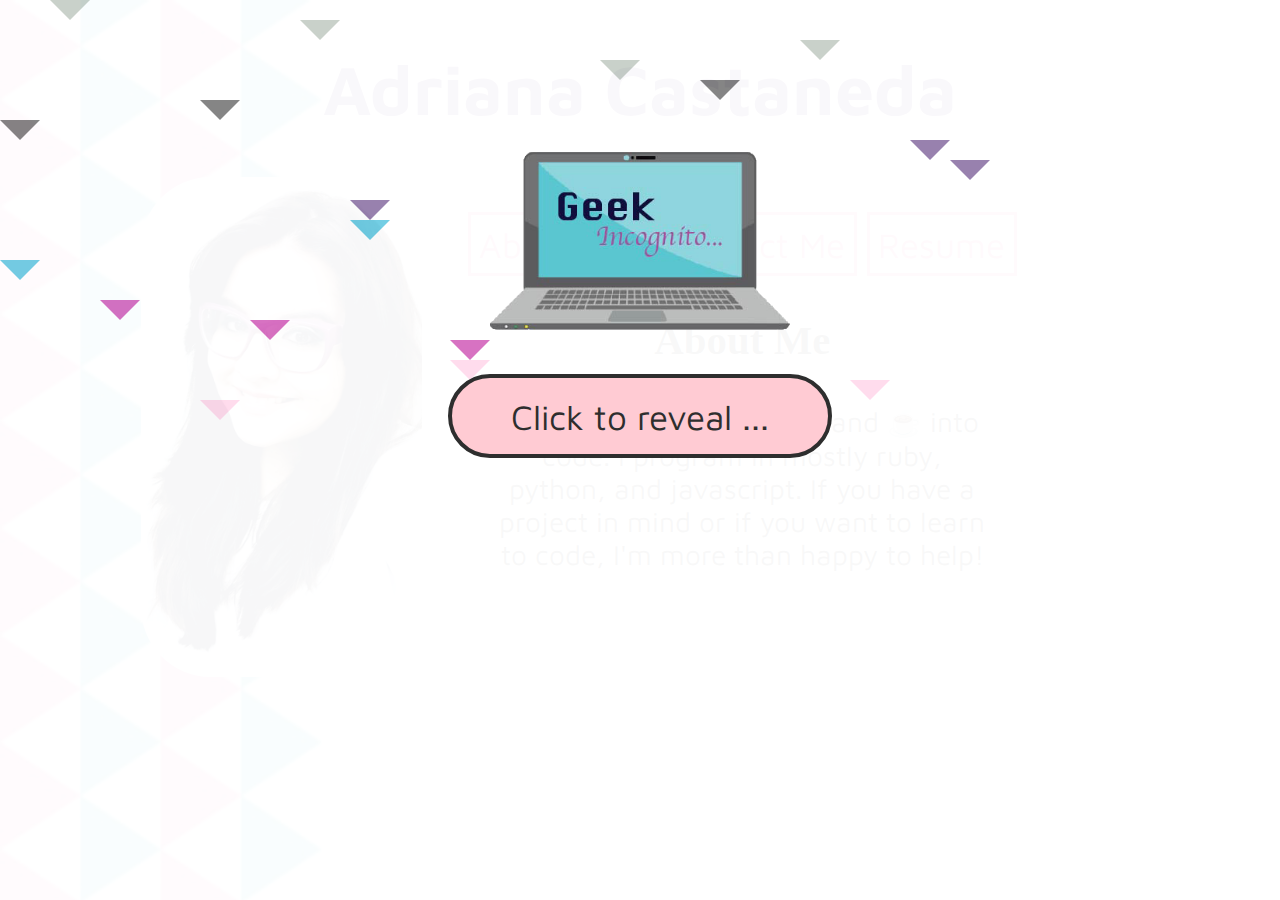
==== index.html @ 2e6a9546 "add contact form" ====
<!DOCTYPE html>
<html>
<head>
  <title>Adriana</title>
  <meta name="google-site-verification" content="SI00vYjqmnTJLSVQx7sN0jWsPSnGntjODFPMG_-gMWg" />
  <meta name="viewport" content="width=device-width, initial-scale=1.0">
  <link href='https://fonts.googleapis.com/css?family=Permanent+Marker|Maven+Pro:400,900' rel='stylesheet' type='text/css'>
 <link rel="stylesheet" type="text/css" href="public/stylesheets/main.css">
</head>
<body>
  <div class="background">
    <div class="confetti confetti1"></div>
<div class="confetti confetti2"></div>
<div class="confetti confetti3"></div>
<div class="confetti confetti4"></div>
<div class="confetti confetti5"></div>
<div class="confetti confetti6"></div>
<div class="confetti confetti7"></div>
<div class="confetti confetti8"></div>
<div class="confetti confetti9"></div>
<div class="confetti confetti10"></div>
<div class="confetti confetti11"></div>
<div class="confetti confetti12"></div>
<div class="confetti confetti13"></div>
<div class="confetti confetti14"></div>
<div class="confetti confetti15"></div>
<div class="confetti confetti16"></div>
<div class="confetti confetti17"></div>
<div class="confetti confetti18"></div>
<div class="confetti confetti19"></div>
<div class="confetti confetti20"></div>
<div class="confetti confetti21"></div>
  </div>
  <div class="logo">
  <img src="public/logo.png">
    <p>Click to reveal  ...</p>
  </div>
  <header><h1>Adriana Castaneda</h1></header> 
<div class="wrapper clearfix">
  <section class="profile-pic">
    <img src="public/profile.jpg">
  </section>

  <section class="blurb">
      <nav>
        <ul>
          <li id="about-me">About Me</li>
          <li id="contact-me">Contact Me</li>
          <li id="resume">Resume</li>
         <!--  <li id="resources">Resources</li> -->
        </ul>
      </nav>
    <article class="about-me">
      <h3>About Me</h3>

      <p>
      Hi! I'm Adriana. I turn 🌮 and ☕ into code. I program in mostly ruby, python, and javascript. If you have a project in mind or if you want to learn to code, I'm more than happy to help!
      </p>
    </article>
    <article class="contact-me">
      <h3>Contact Me</h3>
      <ul>
        <li><a href="https://www.linkedin.com/in/adrianacastaneda/" title="linkedin" target="_blank"><img src="public/my-icons-collection/svg/social-media.svg" alt=""></a></li>
        <li><a href="https://github.com/alcastaneda" title="github" target="_blank"><img src="public/my-icons-collection/svg/social-media-2.svg" alt=""></a></li>
        <li><a href="https://twitter.com/geekincognito23" title="" target="_blank"><img src="public/my-icons-collection/svg/social-media-1.svg" alt=""></a></li>
      </ul>

      <form method="POST" action="http://formspree.io/adriana.lcs316@gmail.com">
    <input type="email" name="email" placeholder="Your email">
    <textarea name="message" placeholder="Your message"></textarea>
    <button type="submit">Send</button>
</form>
    </article>
    <article class="resume">
       <h3>Download Resume</h3>
        <a href="./2016resume.pdf" title="" download="adriana_resume.pdf"><img src="public/my-icons-collection/svg/paper.svg" alt=""></a>
    </article>
  <!--   <article class="resources">
      <h3>Resources</h3>
    </article> -->
  </section>

  </body>
</div>
<script src="https://ajax.googleapis.com/ajax/libs/jquery/3.2.1/jquery.min.js"></script>
<script type="text/javascript" src="public/scripts/main.js"></script>

</html>
---- public/stylesheets/main.css ----
/*email icon*/
/*<a href="" title="" target="_blank"><img src="./my-icons-collection/svg/letter.svg" alt=""></a></li>*/

*{
  box-sizing: border-box;
}

.clearfix:after {
   content: " "; /* Older browser do not support empty content */
   visibility: hidden;
   display: block;
   height: 0;
   clear: both;
}

html{
  font-size:35px;
}

body{
  margin: 0px;
  font-family: 'Maven Pro', sans-serif;
  text-align: center;
  color: #2e2e2e;
  background: url("../triangle2.jpg");
  background-size: cover;
}


.background{
  background-color: white;
  position: fixed;
  top: 0px;
  height: 100%;
  width: 100%;
  opacity: 0.97;
}
.logo{
  position: fixed;
  margin-top:3rem;
  opacity: 1;
  width: 100%;
}
.logo img{
  width: 300px;
}

.logo p{
  border: 4px solid #2e2e2e;
  width: 30%;
  margin: 0 auto;
  margin-top: 1rem;
  padding: .5rem 1rem;
  border-radius: 2rem;
  background-color: #ffcbd3;
}

.logo p:hover{
  font-style: italic;
}

.wrapper{
  width: 80%;
  margin: 0px auto;
}

h1{
  font-size: 2rem;
  color: #4f2674;
}

.profile-pic{
  display: inline-block;
  float: left;
  width: 30%;
}
.profile-pic img{
  height: 500px;
  border-radius: 2rem;
}

.blurb{
  float: left;
  width: 60%;
  height: 500px;
  background-color: white;
  padding-top: 1rem;
  border-radius: 2rem;
}
/*NAV BAR STYLING*/
ul{
 list-style: none;
 margin: 0em;
 padding: 0px;
}

nav{
  padding-right: .5rem;
  padding-left: .5rem;
}
nav li{
  border:#e55ea2 3px solid;
  padding: .25rem;
  display: inline-block;
  color: #e55ea2;
}

nav li:hover, button:hover{
  background-color: #ffe9ec;
  color: #4f2674;
}

a{
  text-decoration: none;
}

/*SECTION STYLING*/

h3{
  /*padding-bottom: 1rem;*/
  font-family: 'Permanent Marker', cursive;
}
/*ABOUT ME STYLING*/

.about-me p{
  margin: 0px auto;
  font-size: .8em;
  width: 80%;
}



/*RESUME STYLING*/
.resume img{
  width: 20%;
}

/*CONTACT ME STYLING*/
.contact-me ul{
  width: 10%;
  display: inline-block;
}

.contact-me li{
  display: block;
  width: 100%;
  margin-bottom: 1rem;
}

form{
  display: inline-block;
  width: 50%;
  margin-left: 1rem;
  padding-top:1rem;
}
form input, form textarea {
    margin-bottom: 0.5rem;
}
input, textarea {
    font-size: 0.8rem;
    font-family: 'proxima-nova-soft', sans-serif;
    border: 1px solid #ddd;
    background: #fff;
    padding: 0.9rem;
    width: 100%;
}

textarea {
    overflow: auto;
    vertical-align: top;
}

button, a.button {
    font-size: 1rem;
    text-transform: uppercase;
    font-weight: 600;
    border: 2px solid #4f2674;
    color: #4f2674;
    background: transparent;
    line-height: .5rem;
    padding: 0.6rem 0.5rem;
  }

/*FOOTER STYLING*/


/*LINK HOVER STYLING*/
a:hover{
  color: #e55ea2;
}

a img:hover{
  transform: rotate(10deg);
}

@media(max-width: 1220px){
  html{
    font-size: 28px;
  }

  .blurb{
    float: right;
  }

}

@media(max-width: 988px){
  html{
    font-size: 20px;
  }
  .wrapper{
    width: 90%;
  }
  h1{
    font-size: 3rem;
  }

  .blurb{
    margin-top: 3rem;
  }

}

@media screen and (max-width: 688px){
  .profile-pic, .blurb{
      float: none;
      width: 100%;
    }
  .blurb{
    background-color: rgba(255,255,255,.9);
    height: 70%;
    margin-bottom: 2rem;
    padding-bottom: 2rem;
  }
  .logo p{
    width: 55%;
  }
  .logo img{
    width: 60%;
  }
}


.confetti
{
/*width: 60px;
height: 60px;
margin-top: -100px;
-moz-border-radius: 30px;
-webkit-border-radius: 30px;
border-radius: 30px;*/
  width: 0; 
  height: 0; 
  border-left: 20px solid transparent;
  border-right: 20px solid transparent;
  
  border-top: 20px solid;
  opacity: .6;
position:relative;
animation:confetti 6s;
-webkit-animation:confetti 6s;
animation-iteration-count: infinite;
-moz-animation-iteration-count: infinite;
-webkit-animation-iteration-count: infinite;
-o-animation-iteration-count: infinite; /* Safari and Chrome */
}
@keyframes confetti
{
0% {top:0px;}
100% {top:1500px;}
}
@-webkit-keyframes confetti /* Safari and Chrome */
{
0% {top:0px;}
100% {top:1500px;}
}
.confetti1, .confetti2, .confetti3, .confetti4 {
/*background-color: #a4b1a5;*/
border-top: 20px solid #a4b1a5;
}
.confetti1 .confetti12 {
animation-delay:1s;
-webkit-animation-delay:1s;
}
.confetti1 {
margin-left: 50px;
}
.confetti2 {
margin-left: 300px;
}
.confetti3, .confetti6, .confetti20 {
animation-delay:1.5s;
-webkit-animation-delay:1.5s;
}
.confetti3 {
margin-left: 800px;
}
.confetti4 {
margin-left: 600px;
animation-delay:3s;
-webkit-animation-delay:3s;
}
.confetti5, .confetti6, .confetti7 {
/*background-color: #fbfcfa;*/
border-top: 20px solid #2e2e2e;
}
.confetti5 {
margin-left: 700px;
}
.confetti6 {
margin-left: 200px;
}
.confetti7, .confetti8 {
animation-delay:4.5s;
-webkit-animation-delay:4.5s;
}
.confetti17 {
margin-left: 100px;
}
.confetti8, .confetti9, .confetti10, .confetti11 {
/*background-color: #5e625c;*/
border-top: 20px solid #4f2674;
}
.confetti8 {
margin-left: 910px;
}
.confetti9 {
margin-left: 950px;
}
.confetti10, .confetti14, .confetti18 {
animation-delay:2.5s;
-webkit-animation-delay:2.5s;
}
.confetti10 {
margin-left: 550px;
}
.confetti11 {
margin-left: 350px;
animation-delay:2s;
-webkit-animation-delay:2s;
}
.confetti12, .confetti13, .confetti14 {
/*background-color: #f5d44d;*/
border-top: 20px solid #0fabd2;
}
.confetti12 {
margin-left: 350px;
}
.confetti13 {
margin-left: 620px;
animation-delay:4s;
-webkit-animation-delay:4s;
}
.confetti14 {
margin-left: 570;
}
.confetti15, .confetti16, .confetti17, .confetti18 {
/*background-color: #e44301;*/
border-top: 20px solid #ba0d98;
}
.confetti15 {
margin-left: 650px;
}
.confetti16 {
margin-left: 100px;
animation-delay:4s;
-webkit-animation-delay:4s;
}
.confetti17, .confetti21 {
animation-delay:.5s;
-webkit-animation-delay:.5s;
}
.confetti17 {
margin-left: 250px;
}
.confetti18 {
margin-left: 450px;
}
.confetti19, .confetti20, .confetti21 {
/*background-color: #a9954d;*/
border-top: 20px solid #ffc3e1;
}
.confetti19 {
margin-left: 450px;
}
.confetti20 {
margin-left: 850px;
}
.confetti21 {
margin-left: 200px;
}
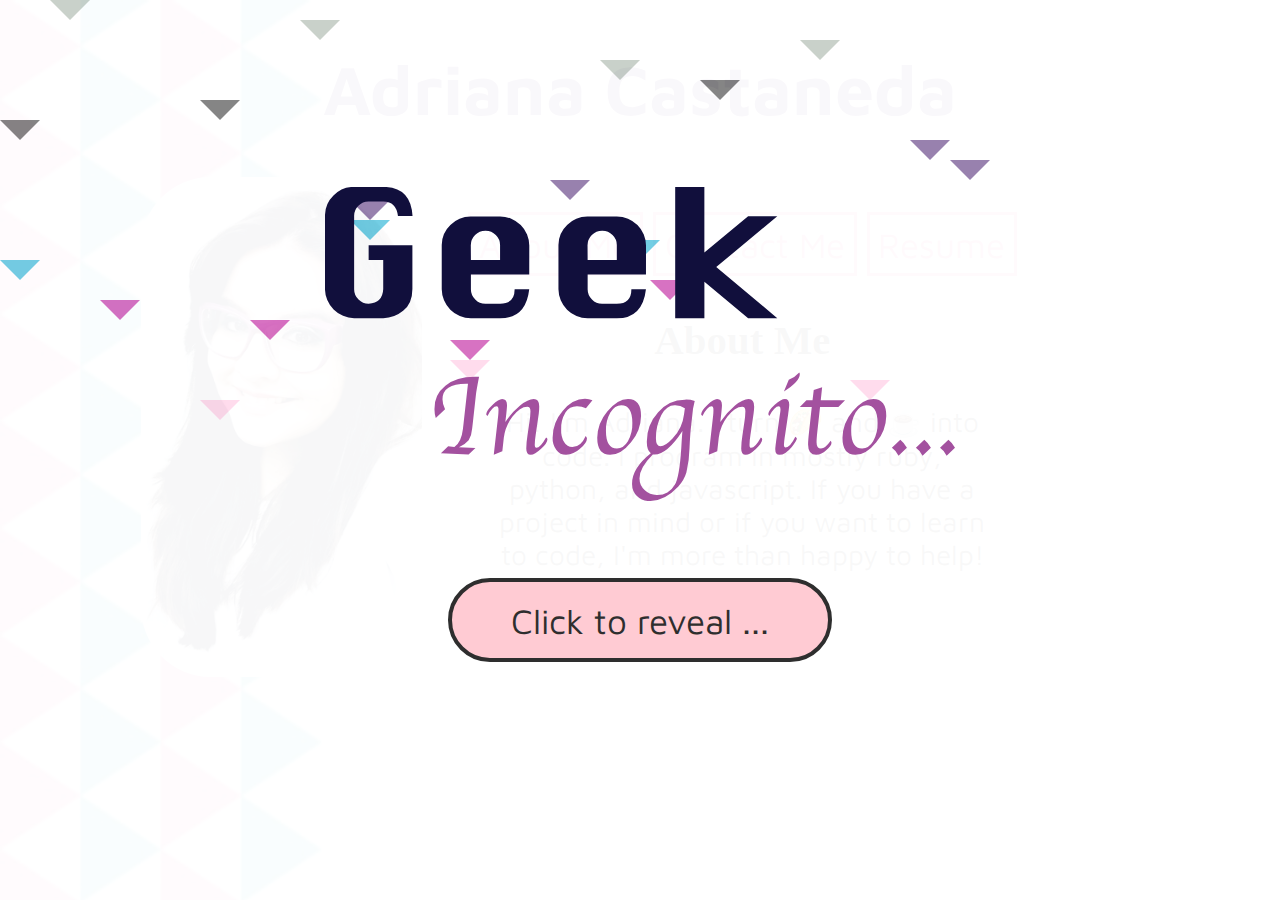
==== commit 5dcd7cb0: "change opening logo" ====
--- a/index.html
+++ b/index.html
@@ -32,7 +32,7 @@
 <div class="confetti confetti21"></div>
   </div>
   <div class="logo">
-  <img src="public/logo.png">
+  <img src="public/logoalt.svg">
     <p>Click to reveal  ...</p>
   </div>
   <header><h1>Adriana Castaneda</h1></header> 
--- a/public/stylesheets/main.css
+++ b/public/stylesheets/main.css
@@ -42,7 +42,8 @@
   width: 100%;
 }
 .logo img{
-  width: 300px;
+  width: 18rem;
+  margin: 1rem;
 }
 
 .logo p{
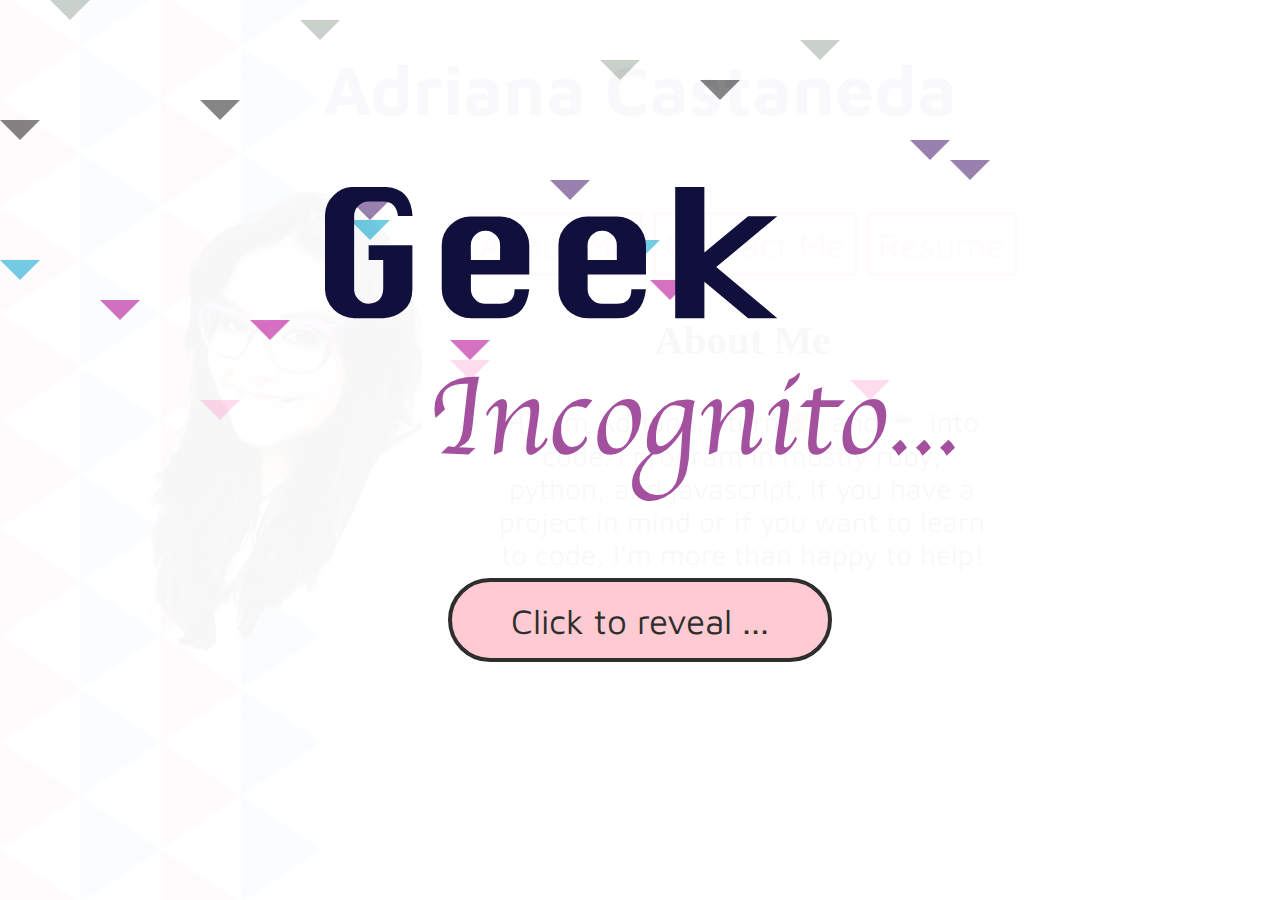
==== commit 9250712f: "change profile pic" ====
--- a/index.html
+++ b/index.html
@@ -38,7 +38,7 @@
   <header><h1>Adriana Castaneda</h1></header> 
 <div class="wrapper clearfix">
   <section class="profile-pic">
-    <img src="public/profile.jpg">
+    <img src="public/profile2.png">
   </section>
 
   <section class="blurb">
--- a/public/stylesheets/main.css
+++ b/public/stylesheets/main.css
@@ -24,6 +24,7 @@
   color: #2e2e2e;
   background: url("../triangle2.jpg");
   background-size: cover;
+  background-repeat: no-repeat;
 }
 
 
@@ -74,10 +75,12 @@
   display: inline-block;
   float: left;
   width: 30%;
-}
+  border-radius: 2rem;
+}
+
 .profile-pic img{
   height: 500px;
-  border-radius: 2rem;
+  
 }
 
 .blurb{
@@ -145,20 +148,24 @@
 .contact-me li{
   display: block;
   width: 100%;
-  margin-bottom: 1rem;
+  margin-bottom: 2rem;
 }
 
 form{
   display: inline-block;
   width: 50%;
   margin-left: 1rem;
-  padding-top:1rem;
+  padding-top:.5rem;
 }
 form input, form textarea {
     margin-bottom: 0.5rem;
 }
+input{
+  height: 1rem;
+}
 input, textarea {
-    font-size: 0.8rem;
+    font-size: 0.5rem;
+    line-height: .1rem;
     font-family: 'proxima-nova-soft', sans-serif;
     border: 1px solid #ddd;
     background: #fff;
@@ -169,6 +176,7 @@
 textarea {
     overflow: auto;
     vertical-align: top;
+    height: 5rem;
 }
 
 button, a.button {
@@ -218,6 +226,13 @@
 
   .blurb{
     margin-top: 3rem;
+  }
+
+  input, textarea{
+    font-size: 1rem;
+  }
+  textarea{
+    height: 8rem;
   }
 
 }
@@ -239,6 +254,29 @@
   .logo img{
     width: 60%;
   }
+
+  input, textarea{
+    font-size: 1rem;
+  }
+  textarea{
+    height: 8rem;
+  }
+
+  .contact-me ul{
+    display: block;
+    width:100%;
+  }
+  .contact-me li{
+    display: inline-block;
+    width:10%;
+    margin-bottom: 0rem;
+    margin-left: .5rem;
+  }
+
+  form{
+    margin-top:1.5rem;
+  }
+
 }
 
 
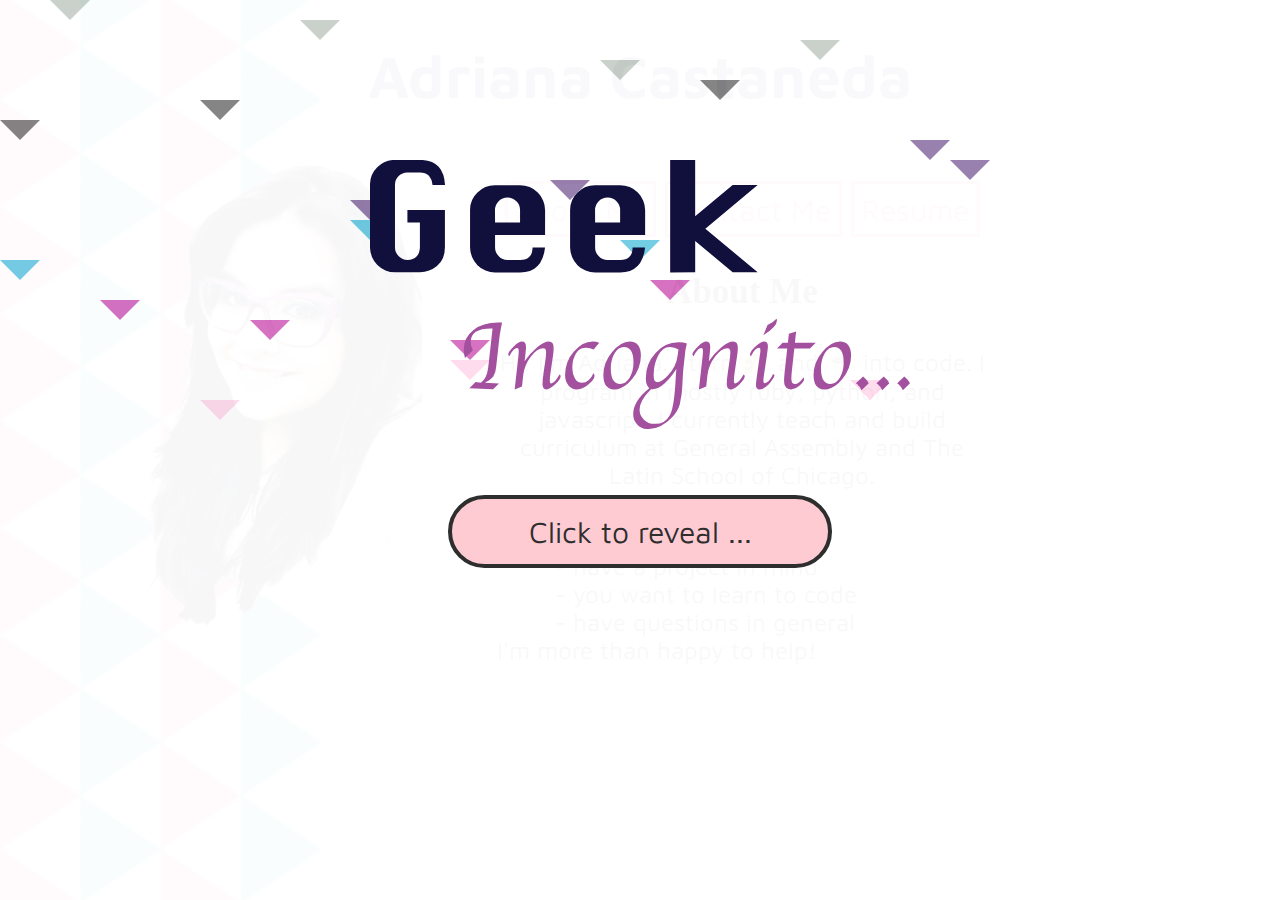
==== commit 1e31b021: "changed about me content" ====
--- a/index.html
+++ b/index.html
@@ -5,82 +5,89 @@
   <meta name="google-site-verification" content="SI00vYjqmnTJLSVQx7sN0jWsPSnGntjODFPMG_-gMWg" />
   <meta name="viewport" content="width=device-width, initial-scale=1.0">
   <link href='https://fonts.googleapis.com/css?family=Permanent+Marker|Maven+Pro:400,900' rel='stylesheet' type='text/css'>
- <link rel="stylesheet" type="text/css" href="public/stylesheets/main.css">
+  <link rel="stylesheet" type="text/css" href="public/stylesheets/main.css">
 </head>
 <body>
   <div class="background">
     <div class="confetti confetti1"></div>
-<div class="confetti confetti2"></div>
-<div class="confetti confetti3"></div>
-<div class="confetti confetti4"></div>
-<div class="confetti confetti5"></div>
-<div class="confetti confetti6"></div>
-<div class="confetti confetti7"></div>
-<div class="confetti confetti8"></div>
-<div class="confetti confetti9"></div>
-<div class="confetti confetti10"></div>
-<div class="confetti confetti11"></div>
-<div class="confetti confetti12"></div>
-<div class="confetti confetti13"></div>
-<div class="confetti confetti14"></div>
-<div class="confetti confetti15"></div>
-<div class="confetti confetti16"></div>
-<div class="confetti confetti17"></div>
-<div class="confetti confetti18"></div>
-<div class="confetti confetti19"></div>
-<div class="confetti confetti20"></div>
-<div class="confetti confetti21"></div>
+    <div class="confetti confetti2"></div>
+    <div class="confetti confetti3"></div>
+    <div class="confetti confetti4"></div>
+    <div class="confetti confetti5"></div>
+    <div class="confetti confetti6"></div>
+    <div class="confetti confetti7"></div>
+    <div class="confetti confetti8"></div>
+    <div class="confetti confetti9"></div>
+    <div class="confetti confetti10"></div>
+    <div class="confetti confetti11"></div>
+    <div class="confetti confetti12"></div>
+    <div class="confetti confetti13"></div>
+    <div class="confetti confetti14"></div>
+    <div class="confetti confetti15"></div>
+    <div class="confetti confetti16"></div>
+    <div class="confetti confetti17"></div>
+    <div class="confetti confetti18"></div>
+    <div class="confetti confetti19"></div>
+    <div class="confetti confetti20"></div>
+    <div class="confetti confetti21"></div>
   </div>
   <div class="logo">
-  <img src="public/logoalt.svg">
+    <img src="public/logoalt.svg">
     <p>Click to reveal  ...</p>
   </div>
   <header><h1>Adriana Castaneda</h1></header> 
-<div class="wrapper clearfix">
-  <section class="profile-pic">
-    <img src="public/profile2.png">
-  </section>
+  <div class="wrapper clearfix">
+    <section class="profile-pic">
+      <img src="public/profile2.png">
+    </section>
 
-  <section class="blurb">
+    <section class="blurb">
       <nav>
         <ul>
           <li id="about-me">About Me</li>
           <li id="contact-me">Contact Me</li>
           <li id="resume">Resume</li>
-         <!--  <li id="resources">Resources</li> -->
+          <!--  <li id="resources">Resources</li> -->
         </ul>
       </nav>
-    <article class="about-me">
-      <h3>About Me</h3>
+      <article class="about-me">
+        <h3>About Me</h3>
 
-      <p>
-      Hi! I'm Adriana. I turn 🌮 and ☕ into code. I program in mostly ruby, python, and javascript. If you have a project in mind or if you want to learn to code, I'm more than happy to help!
-      </p>
-    </article>
-    <article class="contact-me">
-      <h3>Contact Me</h3>
-      <ul>
-        <li><a href="https://www.linkedin.com/in/adrianacastaneda/" title="linkedin" target="_blank"><img src="public/my-icons-collection/svg/social-media.svg" alt=""></a></li>
-        <li><a href="https://github.com/alcastaneda" title="github" target="_blank"><img src="public/my-icons-collection/svg/social-media-2.svg" alt=""></a></li>
-        <li><a href="https://twitter.com/geekincognito23" title="" target="_blank"><img src="public/my-icons-collection/svg/social-media-1.svg" alt=""></a></li>
-      </ul>
+        <p>
+          Hi! I'm Adriana. I turn 🌮 and ☕ into code. I program in mostly ruby, python, and javascript. I currently teach and build curriculum at General Assembly and The Latin School of Chicago.
+        </p><br>
+        <p class="points">If you...</p>
+        <ul class="points">
+          <li>have a project in mind</li>
+          <li>you want to learn to code</li>
+          <li>have questions in general</li>
+        </ul>
+        <p class="points">I'm more than happy to help!</p>
+      </article>
+      <article class="contact-me">
+        <h3>Contact Me</h3>
+        <ul>
+          <li><a href="https://www.linkedin.com/in/adrianacastaneda/" title="linkedin" target="_blank"><img src="public/my-icons-collection/svg/social-media.svg" alt=""></a></li>
+          <li><a href="https://github.com/alcastaneda" title="github" target="_blank"><img src="public/my-icons-collection/svg/social-media-2.svg" alt=""></a></li>
+          <li><a href="https://twitter.com/geekincognito23" title="" target="_blank"><img src="public/my-icons-collection/svg/social-media-1.svg" alt=""></a></li>
+        </ul>
 
-      <form method="POST" action="http://formspree.io/adriana.lcs316@gmail.com">
-    <input type="email" name="email" placeholder="Your email">
-    <textarea name="message" placeholder="Your message"></textarea>
-    <button type="submit">Send</button>
-</form>
-    </article>
-    <article class="resume">
+        <form method="POST" action="http://formspree.io/adriana.lcs316@gmail.com">
+          <input type="email" name="email" placeholder="Your email">
+          <textarea name="message" placeholder="Your message"></textarea>
+          <button type="submit">Send</button>
+        </form>
+      </article>
+      <article class="resume">
        <h3>Download Resume</h3>
-        <a href="./2016resume.pdf" title="" download="adriana_resume.pdf"><img src="public/my-icons-collection/svg/paper.svg" alt=""></a>
-    </article>
+       <a href="./2016resume.pdf" title="" download="adriana_resume.pdf"><img src="public/my-icons-collection/svg/paper.svg" alt=""></a>
+     </article>
   <!--   <article class="resources">
       <h3>Resources</h3>
     </article> -->
   </section>
 
-  </body>
+</body>
 </div>
 <script src="https://ajax.googleapis.com/ajax/libs/jquery/3.2.1/jquery.min.js"></script>
 <script type="text/javascript" src="public/scripts/main.js"></script>
--- a/public/stylesheets/main.css
+++ b/public/stylesheets/main.css
@@ -14,7 +14,7 @@
 }
 
 html{
-  font-size:35px;
+  font-size:30px;
 }
 
 body{
@@ -90,6 +90,20 @@
   background-color: white;
   padding-top: 1rem;
   border-radius: 2rem;
+}
+
+.points{
+  text-align: left;
+  margin-left: 1rem;
+}
+
+.points li{
+  margin-left: 3rem;
+  font-size: .8em; 
+}
+.points li:before {
+  content: "- ";
+  /*text-indent: -5px;*/
 }
 /*NAV BAR STYLING*/
 ul{
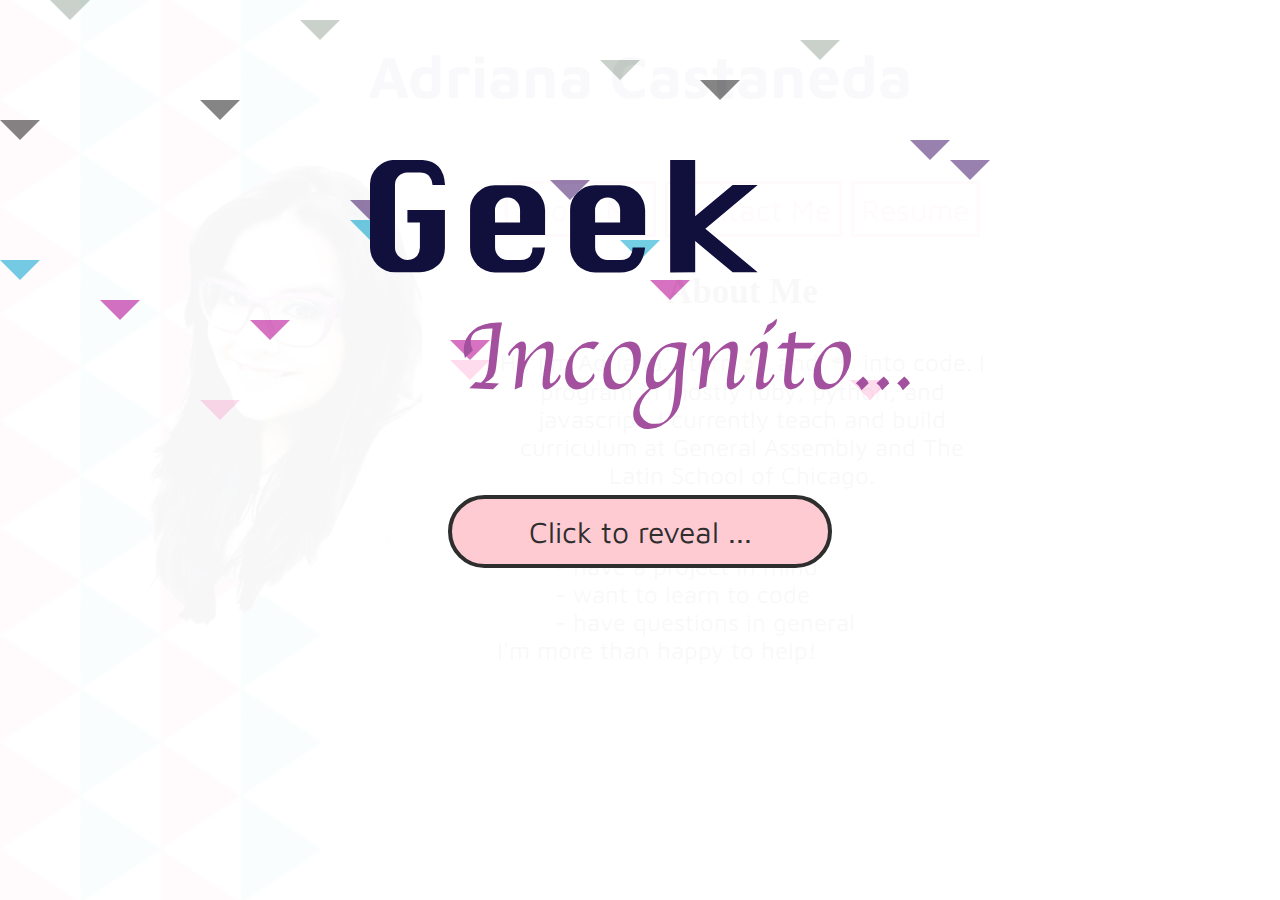
==== commit f0f64e20: "fixed typo in about me" ====
--- a/index.html
+++ b/index.html
@@ -59,7 +59,7 @@
         <p class="points">If you...</p>
         <ul class="points">
           <li>have a project in mind</li>
-          <li>you want to learn to code</li>
+          <li>want to learn to code</li>
           <li>have questions in general</li>
         </ul>
         <p class="points">I'm more than happy to help!</p>
--- a/public/stylesheets/main.css
+++ b/public/stylesheets/main.css
@@ -90,6 +90,7 @@
   background-color: white;
   padding-top: 1rem;
   border-radius: 2rem;
+  padding-bottom: 1rem;
 }
 
 .points{
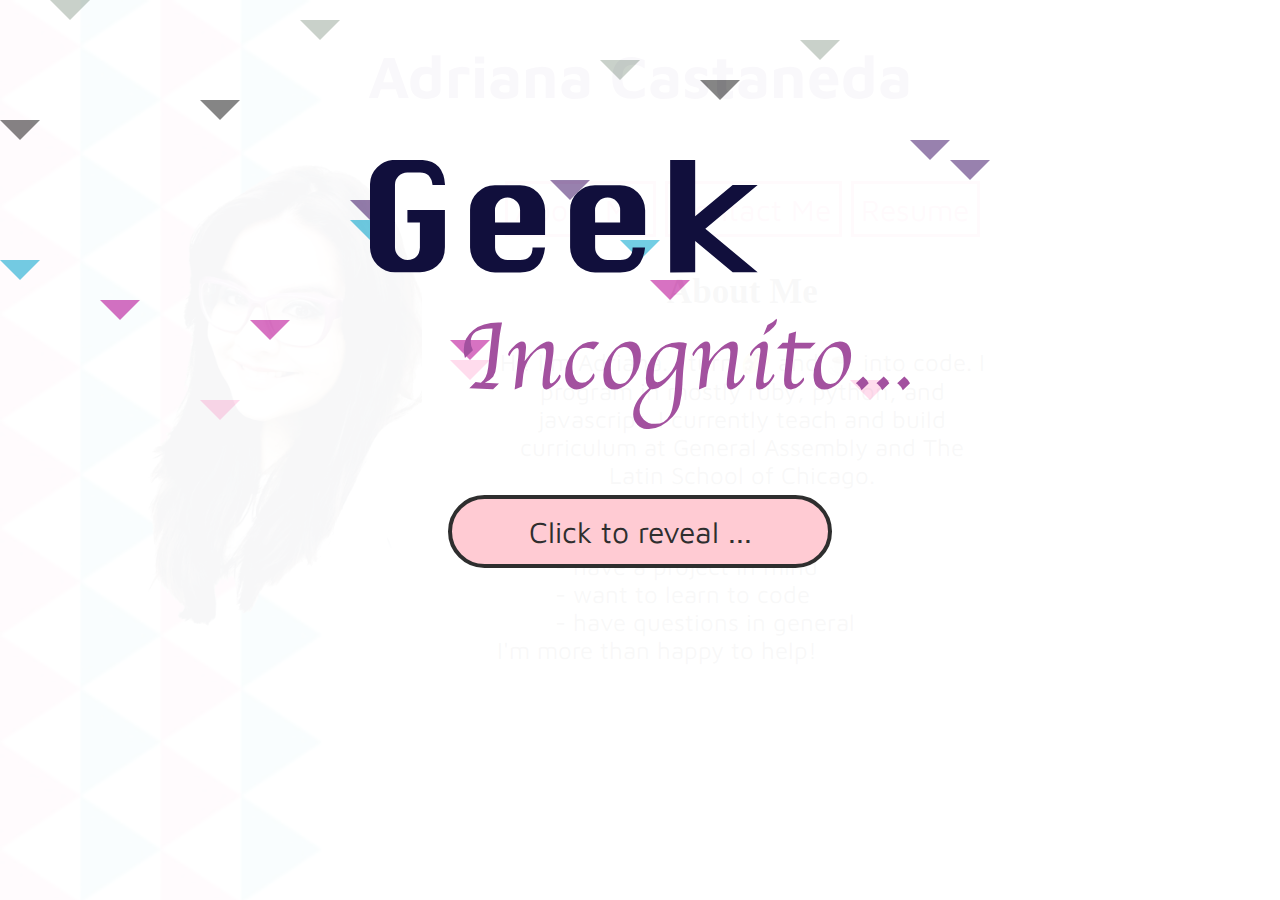
==== commit e05e1ef7: "separate css to different files for mobile and medium" ====
--- a/index.html
+++ b/index.html
@@ -6,6 +6,8 @@
   <meta name="viewport" content="width=device-width, initial-scale=1.0">
   <link href='https://fonts.googleapis.com/css?family=Permanent+Marker|Maven+Pro:400,900' rel='stylesheet' type='text/css'>
   <link rel="stylesheet" type="text/css" href="public/stylesheets/main.css">
+  <link rel="stylesheet" type="text/css" href="public/stylesheets/medium.css">
+   <link rel="stylesheet" type="text/css" href="public/stylesheets/mobile.css">
 </head>
 <body>
   <div class="background">
--- a/public/stylesheets/main.css
+++ b/public/stylesheets/main.css
@@ -90,7 +90,8 @@
   background-color: white;
   padding-top: 1rem;
   border-radius: 2rem;
-  padding-bottom: 1rem;
+  padding-bottom: 2rem;
+  margin-bottom: 2rem;
 }
 
 .points{
@@ -228,71 +229,9 @@
 
 }
 
-@media(max-width: 988px){
-  html{
-    font-size: 20px;
-  }
-  .wrapper{
-    width: 90%;
-  }
-  h1{
-    font-size: 3rem;
-  }
-
-  .blurb{
-    margin-top: 3rem;
-  }
-
-  input, textarea{
-    font-size: 1rem;
-  }
-  textarea{
-    height: 8rem;
-  }
-
-}
-
-@media screen and (max-width: 688px){
-  .profile-pic, .blurb{
-      float: none;
-      width: 100%;
-    }
-  .blurb{
-    background-color: rgba(255,255,255,.9);
-    height: 70%;
-    margin-bottom: 2rem;
-    padding-bottom: 2rem;
-  }
-  .logo p{
-    width: 55%;
-  }
-  .logo img{
-    width: 60%;
-  }
-
-  input, textarea{
-    font-size: 1rem;
-  }
-  textarea{
-    height: 8rem;
-  }
-
-  .contact-me ul{
-    display: block;
-    width:100%;
-  }
-  .contact-me li{
-    display: inline-block;
-    width:10%;
-    margin-bottom: 0rem;
-    margin-left: .5rem;
-  }
-
-  form{
-    margin-top:1.5rem;
-  }
-
-}
+
+
+
 
 
 .confetti
--- a/public/stylesheets/medium.css
+++ b/public/stylesheets/medium.css
@@ -0,0 +1,23 @@
+@media(max-width: 988px){
+  html{
+    font-size: 20px;
+  }
+  .wrapper{
+    width: 90%;
+  }
+  h1{
+    font-size: 3rem;
+  }
+
+  .blurb{
+    margin-top: 3rem;
+  }
+
+  input, textarea{
+    font-size: 1rem;
+  }
+  textarea{
+    height: 8rem;
+  }
+
+}--- a/public/stylesheets/mobile.css
+++ b/public/stylesheets/mobile.css
@@ -0,0 +1,41 @@
+@media screen and (max-width: 688px){
+  .profile-pic, .blurb{
+      float: none;
+      width: 100%;
+    }
+  .blurb{
+    background-color: rgba(255,255,255,.9);
+    height: 70%;
+    margin-bottom: 2rem;
+    padding-bottom: 2rem;
+  }
+  .logo p{
+    width: 55%;
+  }
+  .logo img{
+    width: 60%;
+  }
+
+  input, textarea{
+    font-size: 1rem;
+  }
+  textarea{
+    height: 8rem;
+  }
+
+  .contact-me ul{
+    display: block;
+    width:100%;
+  }
+  .contact-me li{
+    display: inline-block;
+    width:10%;
+    margin-bottom: 0rem;
+    margin-left: .5rem;
+  }
+
+  form{
+    margin-top:1.5rem;
+  }
+
+}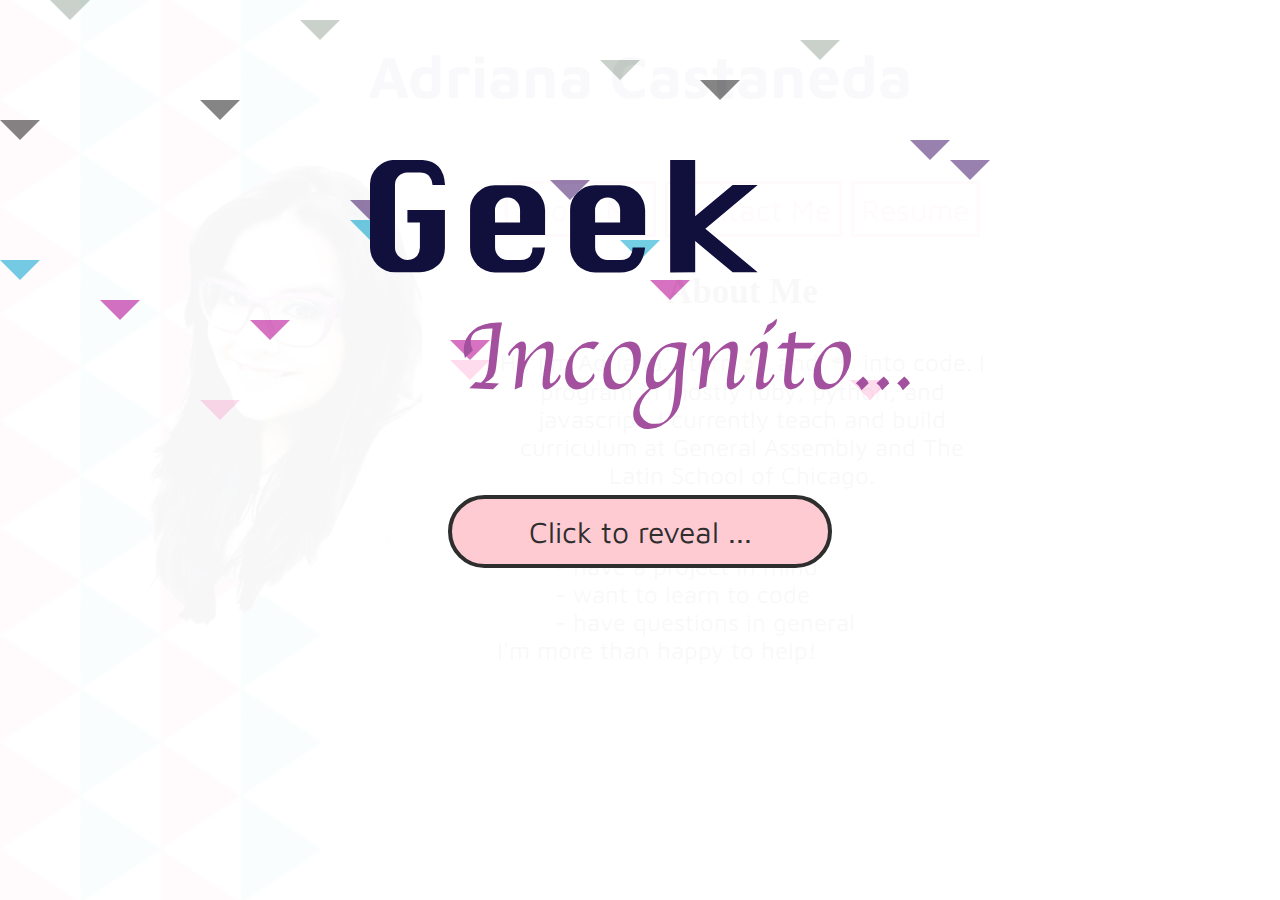
==== commit d59c0eed: "add resume" ====
--- a/index.html
+++ b/index.html
@@ -82,7 +82,7 @@
       </article>
       <article class="resume">
        <h3>Download Resume</h3>
-       <a href="./2016resume.pdf" title="" download="adriana_resume.pdf"><img src="public/my-icons-collection/svg/paper.svg" alt=""></a>
+       <a href="public/resume.pdf" title="" download="resume.pdf"><img src="public/my-icons-collection/svg/paper.svg" alt=""></a>
      </article>
   <!--   <article class="resources">
       <h3>Resources</h3>
